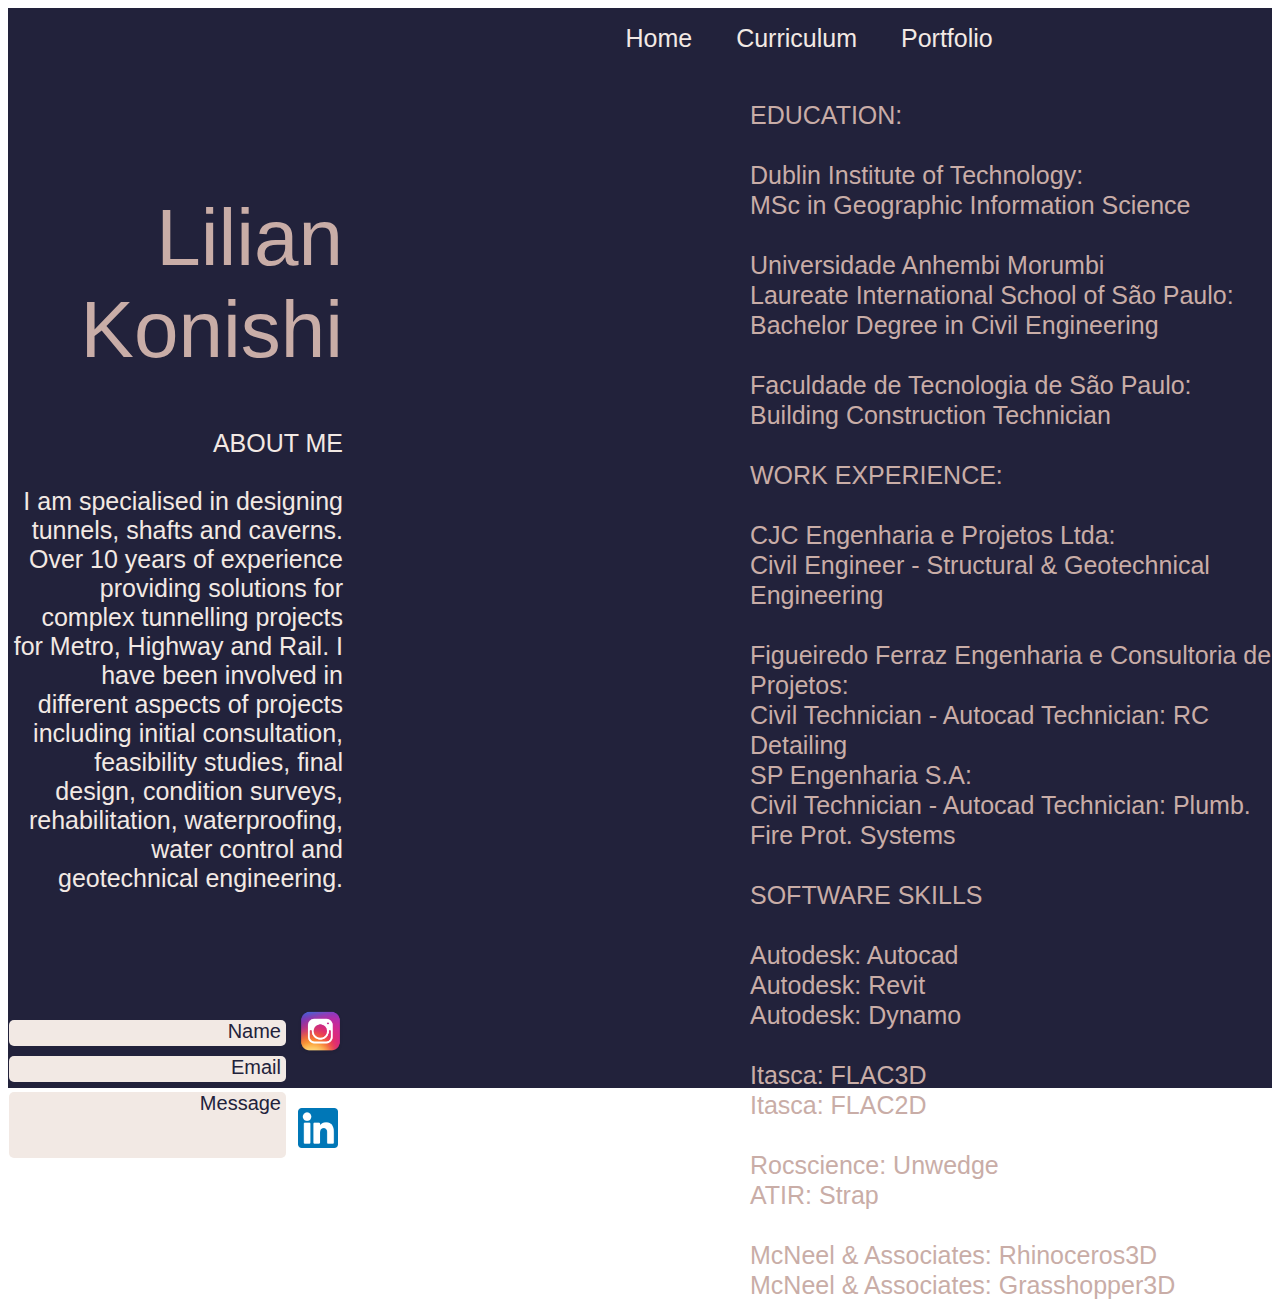
==== curriculum.html @ 56bf4018 "Add files via upload" ====
<!DOCTYPE html>
<html lang="en">
<head>
  <title>Lilian Konishi</title>
  <meta charset="utf-8">
  <link href="estilo.css" rel="stylesheet">
  <link href="https://fonts.googleapis.com/css?family=Roboto:400,700,500">
</head>

<body>
<div class="grid-container">
  <nav>
      <ul>
        <li><a href="index.html">Home</a></li>
        <li><a href="curriculum.html">Curriculum</a></li>
        <li><a href="portfolio.html">Portfolio</a></li>
      </ul>
  </nav>

  <main>

    <div class="cvcontent">
      EDUCATION:</br></br>
      Dublin Institute of Technology: </br>
      MSc in Geographic Information Science</br></br>
      Universidade Anhembi Morumbi </br>
      Laureate International School of São Paulo: </br>
      Bachelor Degree in Civil Engineering </br></br>
      Faculdade de Tecnologia de São Paulo: </br>
      Building Construction Technician </br></br>
      WORK EXPERIENCE:</br></br>
      CJC Engenharia e Projetos Ltda:</br>
      Civil Engineer - Structural & Geotechnical Engineering</br></br>
      Figueiredo Ferraz Engenharia e Consultoria de Projetos: </br>
      Civil Technician - Autocad Technician: RC Detailing </br>
      SP Engenharia S.A:</br>
      Civil Technician - Autocad Technician: Plumb. Fire Prot. Systems</br></br>
      SOFTWARE SKILLS </br></br>
      Autodesk: Autocad </br>
      Autodesk: Revit</br>
      Autodesk: Dynamo</br></br>
      Itasca: FLAC3D </br>
      Itasca: FLAC2D </br></br>
      Rocscience: Unwedge </br>
      ATIR: Strap </br></br>
      McNeel & Associates: Rhinoceros3D </br>
      McNeel & Associates: Grasshopper3D </br>
    </div>
  </main>
  <sidebar>
      <div class="sidebararea">
        <h1 class="title">Lilian Konishi</h1>
          <div class="subtitle">ABOUT ME </br></br>
            I am  specialised in designing   tunnels, shafts and caverns.
            Over 10 years of experience providing solutions for complex tunnelling projects for
            Metro, Highway and Rail.
            I have been involved in different aspects of projects including initial consultation,
            feasibility studies, final design, condition surveys, rehabilitation, waterproofing,
            water control and geotechnical engineering.</div>
        <div class="formarea">
          <div class="messagearea">
            <div class="name">Name</div>
            <div class="email">Email</div>
            <div class="message">Message</div>
            </div>
          <div class="socialmedia">
            <img class="instagram" src="instagram.png"/>
            <img class="linkedin" src="linkedin.png" />
          </div>
        </div>
      </div>
  </sidebar>
  </div>



</body>


</html>
---- estilo.css ----
nav {
  grid-area: nav;
}
nav ul {
  justify-content: center;
  list-style-type: none;
  padding: 0;
  text-align:center;
}
nav a:link,a:visited{color: #F2E9E4; text-decoration: none;}
nav li {
  display:inline;
  font-family: "Roboto", Helvetica, Arial, serif;
  font-size: 25px;
  font-style: normal;
  font-weight: 500;
  margin: 20px;
  flex-direction: column;
}

main {
  background-color: #22223B;
  grid-area: main;
}

sidebar {
  grid-area: sidebar;
}

.grid-container {
  background-color: #22223B;
  display: grid;
  grid-template-columns: 1fr 3fr;
  grid-template-rows: 0.2fr 1.5fr;
  grid-template-areas:
    "sidebar nav "
    "sidebar main";
  grid-gap: 0.2rem;
  height: 120vh;
}
.grid-container .imagearea {
  display: inline-flex;
  flex-direction: row;
  flex-shrink: 0;
  height: 880px;
  justify-content: flex-start;
  width: auto;
  align-items: center;
  align-self: center;
  background-color: transparent;
  }
.grid-container .cvcontent {
  bottom: 40px;
  color: #C9ADA7;
  font-family: "Roboto", Helvetica, Arial, serif;
  font-style: normal;
  font-weight: 500;
  font-size: 25px;
  line-height: 30px;
  position: absolute;
  left: 750px;
  right: autopx;
  top: 100px;
  }

.grid-container .morumbi {
  margin-left: auto;
  margin-right: auto;
  display: block;
  width: 60%;
}

.grid-container .img {
  text-align: right;
}

.grid-container td img {
  width: 800px;
}

.grid-container td .pftitle {
  color: #C9ADA7;
  font-family: "Roboto", Helvetica, Arial, serif;
  font-size: 25px;
  font-style: normal;
  font-weight: 400;
  letter-spacing: 0px;
  line-height: normal;
}

.grid-container td .pfsubtitle {
  color: #C9ADA7;
  font-family: "Roboto", Helvetica, Arial, serif;
  font-size: 20px;
  font-style: normal;
  font-weight: 300;
  letter-spacing: 0px;
  line-height: normal;
}

.grid-container td .pfcopy {
  color: #ffffff;
  font-family: "Roboto", Helvetica, Arial, serif;
  font-size: 20px;
  font-style: normal;
  font-weight: 200;
  letter-spacing: 0px;
  line-height: normal;
}


.grid-container .sidebararea {
  background-color: transparent;
  display: flex;
  flex-direction: column;
  flex-shrink: 0;
  height: auto;
  justify-content: flex-start;
}
.grid-container .title {
  align-items: flex-end;
  background-color: transparent;
  color: #C9ADA7;
  display: inline-flex;
  flex-direction: column;
  font-family: "Roboto", Helvetica, Arial, serif;
  font-size: 80px;
  font-style: normal;
  font-weight: 400;
  height: 200px;
  justify-content: flex-end;
  letter-spacing: 0px;
  line-height: normal;
  margin-top: 50%;
  min-width: 335px;
  text-align: end;
  width: auto;
}
.grid-container .subtitle {
  align-items: flex-end;
  background-color: transparent;
  flex-shrink: 0;
  height: auto;
  letter-spacing: 0px;
  line-height: normal;
  margin-top: 0px;
  min-height: 100px;
  text-align: right;
  min-width: 335px;
  display: flex;
  flex-direction: column;
  justify-content: center;
  color: #F2E9E4;
  font-family: "Roboto", Helvetica, Arial, serif;
  font-size: 25px;
  font-style: normal;
  font-weight: 500;
}
.grid-container .name {
  align-items: flex-start;
  background-color: #F2E9E4;
  border-radius: 5px;
  color: #22223B;
  display: inline-flex;
  flex-direction: row;
  font-family: "Roboto", Helvetica, Arial, serif;
  font-size: 20px;
  font-style: normal;
  font-weight: 400;
  height: 26px;
  justify-content: flex-end;
  letter-spacing: 0px;
  line-height: normal;
  margin-top: 10px;
  padding-right: 5px;
  width: 272px;
  text-align: right;
}
.grid-container .email {
  align-items: flex-start;
  background-color: #F2E9E4;
  border-radius: 5px;
  color: #22223B;
  display: inline-flex;
  flex-direction: row;
  font-family: "Roboto", Helvetica, Arial, serif;
  font-size: 20px;
  font-style: normal;
  font-weight: 400;
  height: 26px;
  justify-content: flex-end;
  letter-spacing: 0px;
  line-height: normal;
  margin-top: 10px;
  padding-right: 5px;
  width: 272px;
  text-align: right;

}
.grid-container .message {
  align-items: flex-start;
  background-color: #F2E9E4;
  border-radius: 5px;
  color: #22223B;
  display: inline-flex;
  flex-direction: row;
  font-family: "Roboto", Helvetica, Arial, serif;
  font-size: 20px;
  font-style: normal;
  font-weight: 400;
  height: 66px;
  justify-content: flex-end;
  letter-spacing: 0px;
  line-height: normal;
  margin-top: 10px;
  padding-right: 5px;
  width: 272px;
  text-align: right;
}

.grid-container .formarea {
  align-items: flex-start;
  background-color: transparent;
  display: inline-flex;
  flex-direction: row;
  height: 138px;
  justify-content: flex-end;
  margin-top: 35%;
  min-width: 335px;
  width: auto;
}
.grid-container .messagearea {
  align-items: flex-start;
  background-color: transparent;
  display: flex;
  flex-direction: column;
  flex-shrink: 0;
  height: auto;
  justify-content: flex-start;
  width: 274px;
}

.grid-container .socialmedia {
  background-color: transparent;
  display: flex;
  flex-direction: column;
  flex-shrink: 0;
  height: auto;
  justify-content: flex-end;
  margin-left: 15px;
  width: 45px;
}
.grid-container .instagram {
  background-color: transparent;
  flex-shrink: 0;
  height: 45px;
  width: 45px;
}
.grid-container .linkedin {
  background-color: transparent;
  flex-shrink: 0;
  height: 40px;
  margin-top: 53px;
  width: 40px;
}

@media only screen and (max-width: 550px) {
  .container {
    grid-template-columns: 1fr;
    grid-template-rows: 0.4fr 0.4fr 2.2fr 1.2fr 1.2fr 1.2fr 1fr;
    grid-template-areas:
      "nav"
      "sidebar"
      "main"

  }
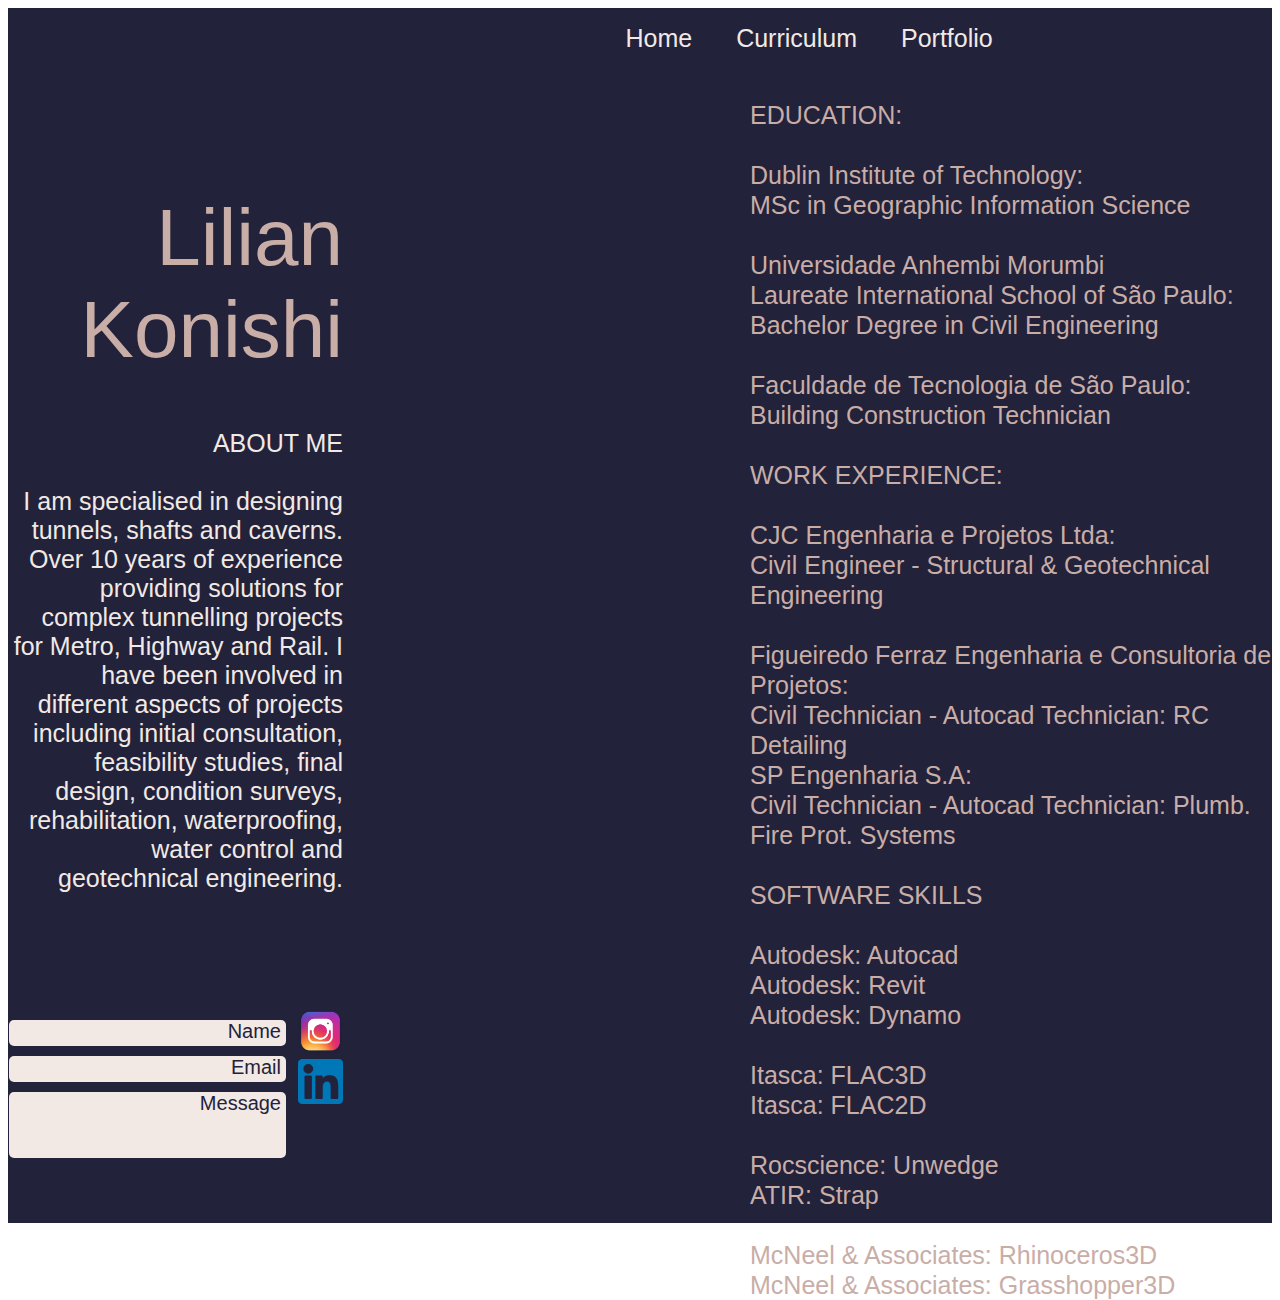
==== commit 12ae39c1: "Update curriculum.html" ====
--- a/curriculum.html
+++ b/curriculum.html
@@ -8,7 +8,7 @@
 </head>
 
 <body>
-<div class="grid-container">
+<div class="grid-container" style="height: 135vh">
   <nav>
       <ul>
         <li><a href="index.html">Home</a></li>
@@ -64,8 +64,8 @@
             <div class="message">Message</div>
             </div>
           <div class="socialmedia">
-            <img class="instagram" src="instagram.png"/>
-            <img class="linkedin" src="linkedin.png" />
+            <a href="https://instagram.com" target="_blank"><img class="instagram" src="instagram.png" /></a>
+            <a href="https://linkedin.com" target="_blank"><img class="instagram" src="linkedin.png" /></a>
           </div>
         </div>
       </div>
